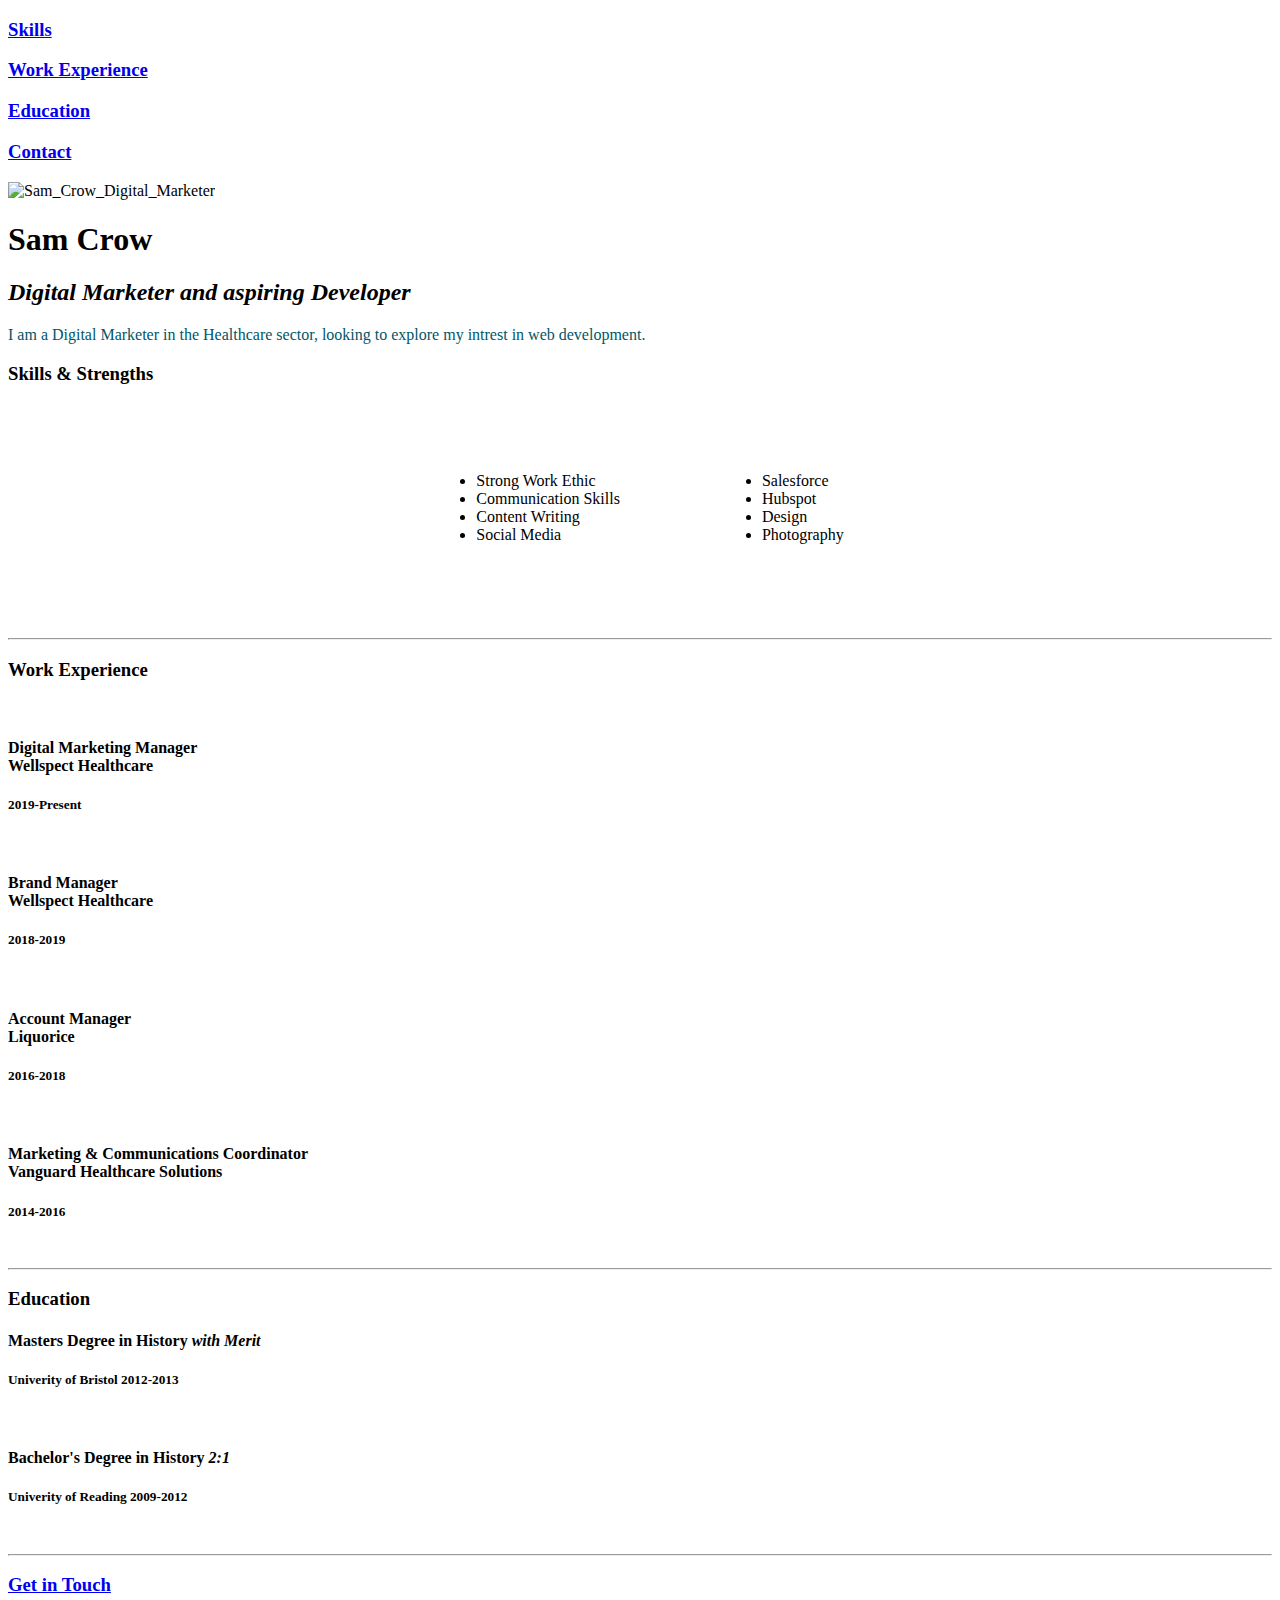
==== index.html @ a2f754d3 "Update index.html" ====
<!DOCTYPE html>
<html lang="en" dir="ltr">

<head>
  <meta charset="utf-8">
  <meta name="viewport" content="width=device-width, initial-scale=1">
  <title>Sam Crow</title>
  <link rel="stylesheet" href="styles.css">
  <link rel="icon" href="favicon.ico">
</head>
<nav class="menu">
  <a href="#Skills">
    <h3 class="menu-item">Skills</h3>
  </a>
  <a href="#Work">
    <h3 class="menu-item">Work Experience</h3>
  </a>
  <a href="#Education">
    <h3 class="menu-item">Education</h3>
  </a>
  <a href="Contact.html">
    <h3 class="menu-item"> Contact</h3>
  </a>
</nav>
<header>
  <img class="profile-img" height="400" src="Sam-Crow.png" alt="Sam_Crow_Digital_Marketer">
  <div class="profile-txt">
    <h1>Sam Crow</h1>
    <h2><em>Digital Marketer and aspiring Developer</em></h2>
    <p style="color: #015668">I am a Digital Marketer in the Healthcare sector, looking to explore my intrest in web development.</p>
  </div>
</header>

<body>
  <a id="Skills">
    <h3>Skills & Strengths</h3>
  </a>
  <table style=" margin: 0 auto;" : cellpadding="50" ; align="center">
    <tbody font-size="3em">
      <tr>
        <td>
          <ul>
            <li>Strong Work Ethic</li>
            <li>Communication Skills</li>
            <li>Content Writing</li>
            <li>Social Media</li>
          </ul>
        </td>
        <td>
          <ul>
            <li>Salesforce</li>
            <li>Hubspot</li>
            <li>Design</li>
            <li>Photography</li>
          </ul>
        </td>
      </tr>
    </tbody>
  </table>
  <br>
  </div>
  <hr>
  <a id="Work">
  <h3>Work Experience</h3>
  </a>
  <br>
  <h4>Digital Marketing Manager <br> Wellspect Healthcare</h4>
  <h5>2019-Present</h5>
  <br>
  <h4>Brand Manager <br> Wellspect Healthcare</h4>
  <h5>2018-2019</h5>
  <br>
  <h4>Account Manager <br> Liquorice</h4>
  <h5>2016-2018</h5>
  <br>
  <h4>Marketing & Communications Coordinator <br> Vanguard Healthcare Solutions</h4>
  <h5>2014-2016</h5>
  <br>
  <hr>
  <div>
    <a id="Education">
    <h3>Education</h3>
    </a>
    <h4>Masters Degree in History <i>with Merit</i></h4>
    <h5>Univerity of Bristol 2012-2013</h5>
    <br>
    <h4>Bachelor's Degree in History <i>2:1</i></h4>
    <h5>Univerity of Reading 2009-2012</h5>
    <br>
  </div>
  <hr>
  <a href="Contact.html">
    <h3>Get in Touch</h3>
  </a>
</body>

</html>
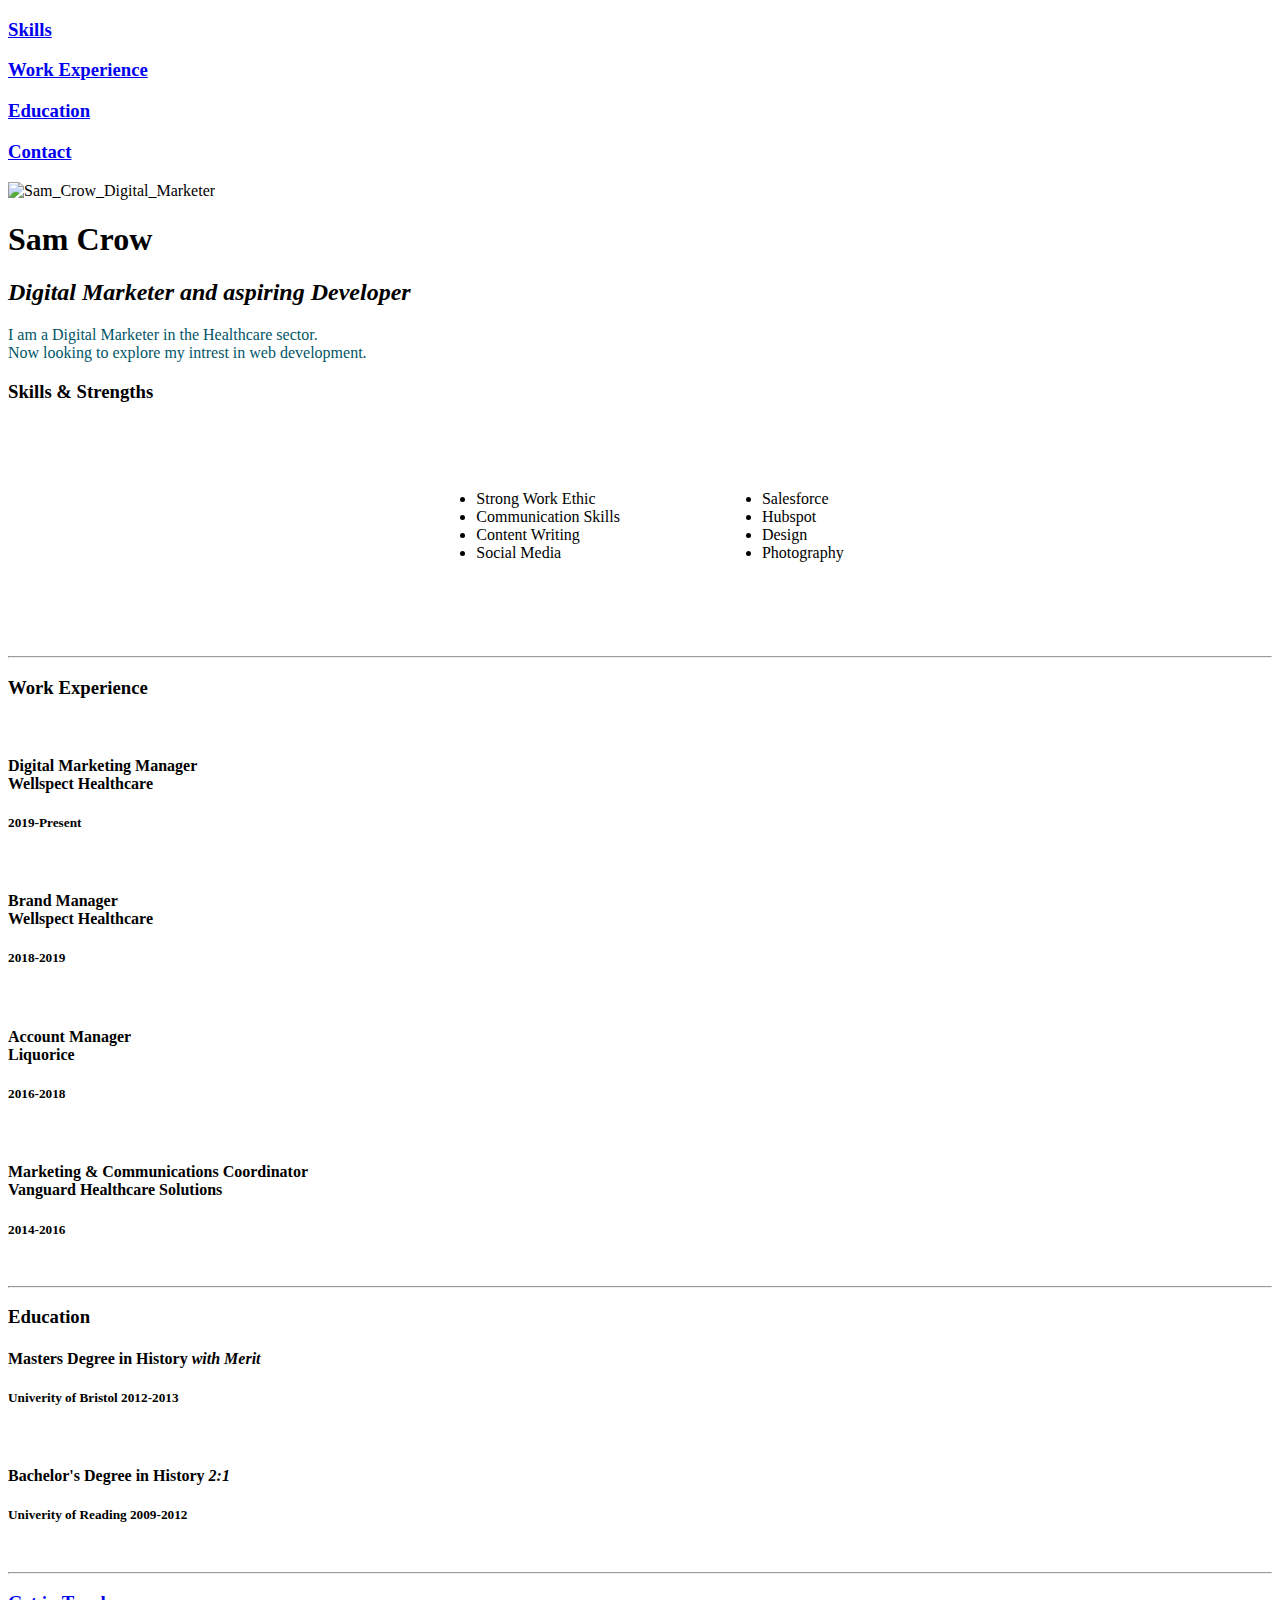
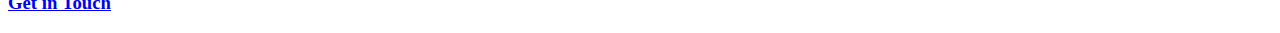
==== commit 77f0bc27: "Update index.html" ====
--- a/index.html
+++ b/index.html
@@ -27,7 +27,7 @@
   <div class="profile-txt">
     <h1>Sam Crow</h1>
     <h2><em>Digital Marketer and aspiring Developer</em></h2>
-    <p style="color: #015668">I am a Digital Marketer in the Healthcare sector, looking to explore my intrest in web development.</p>
+    <p style="color: #015668">I am a Digital Marketer in the Healthcare sector. <br> Now looking to explore my intrest in web development.</p>
   </div>
 </header>
 
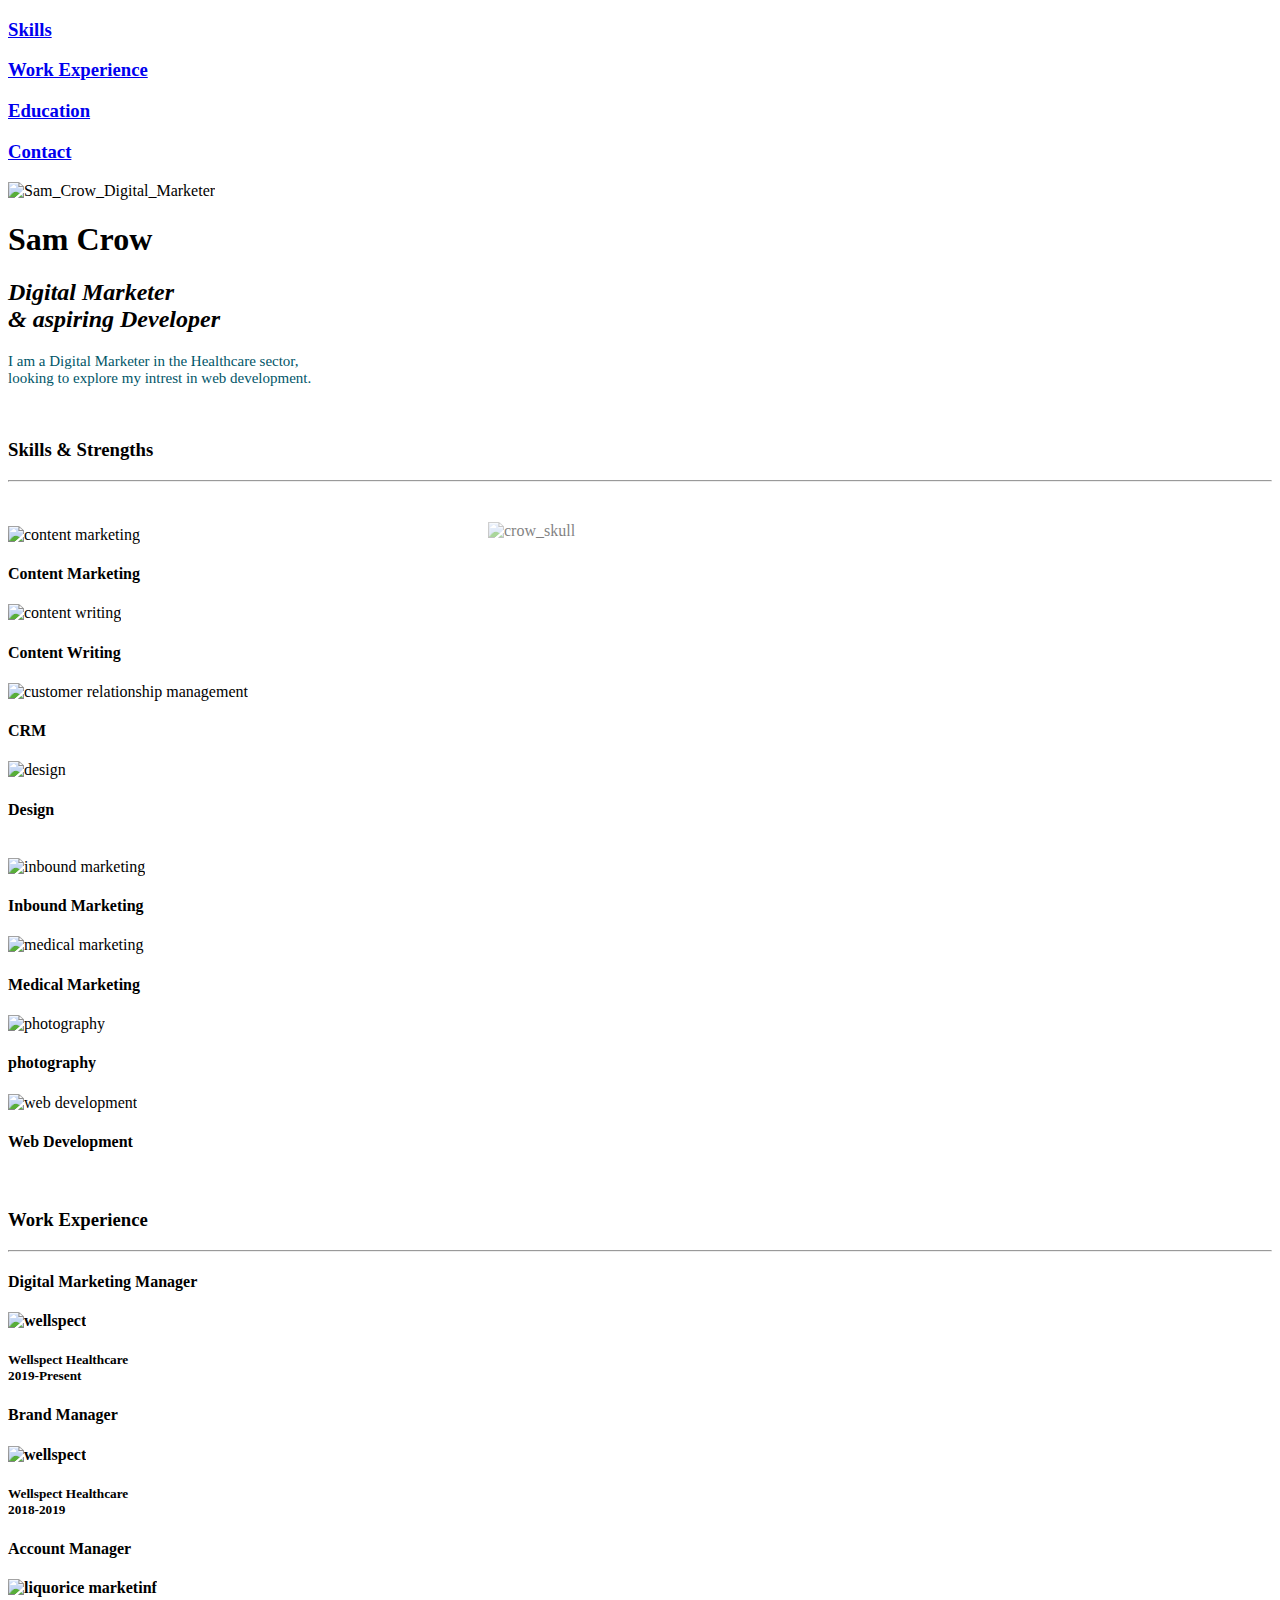
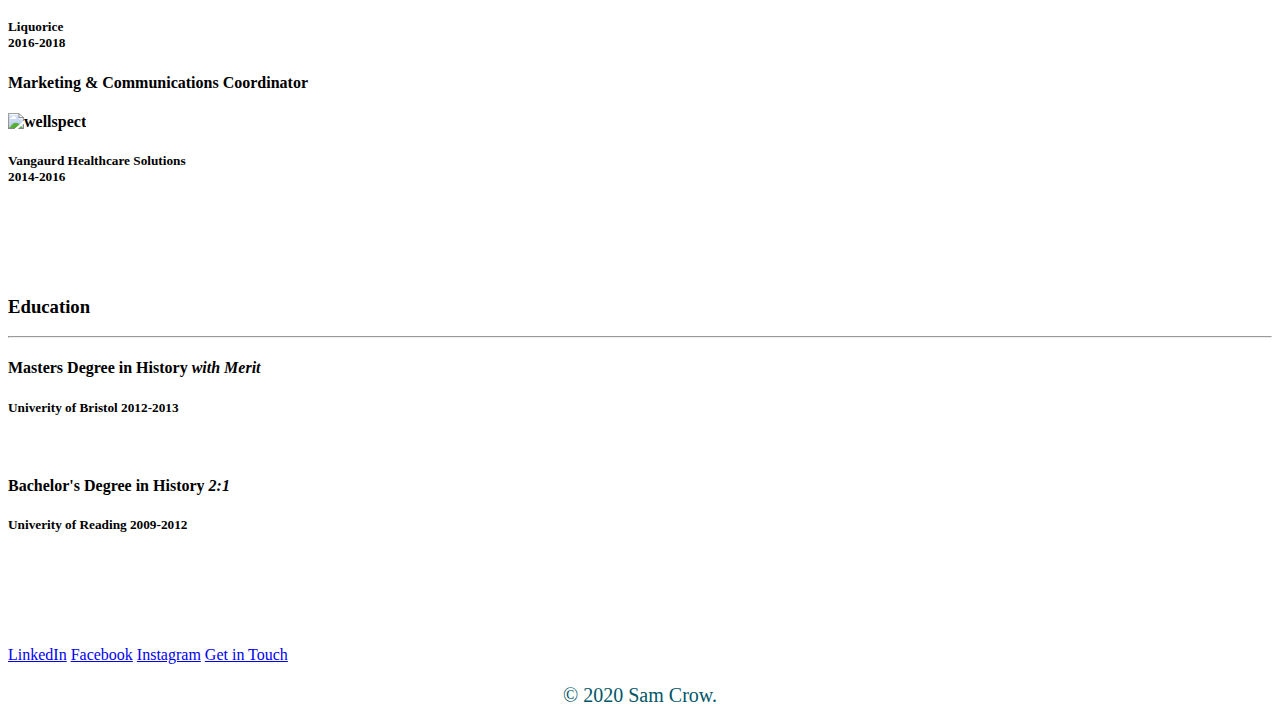
==== commit 0d03d8b4: "Update index.html" ====
--- a/index.html
+++ b/index.html
@@ -7,91 +7,133 @@
   <title>Sam Crow</title>
   <link rel="stylesheet" href="styles.css">
   <link rel="icon" href="favicon.ico">
+  <link href="https://fonts.googleapis.com/css2?family=IM+Fell+DW+Pica:ital@0;1&display=swap" rel="stylesheet">
 </head>
-<nav class="menu">
-  <a href="#Skills">
-    <h3 class="menu-item">Skills</h3>
-  </a>
-  <a href="#Work">
-    <h3 class="menu-item">Work Experience</h3>
-  </a>
-  <a href="#Education">
-    <h3 class="menu-item">Education</h3>
-  </a>
-  <a href="Contact.html">
-    <h3 class="menu-item"> Contact</h3>
-  </a>
-</nav>
-<header>
-  <img class="profile-img" height="400" src="Sam-Crow.png" alt="Sam_Crow_Digital_Marketer">
-  <div class="profile-txt">
-    <h1>Sam Crow</h1>
-    <h2><em>Digital Marketer and aspiring Developer</em></h2>
-    <p style="color: #015668">I am a Digital Marketer in the Healthcare sector. <br> Now looking to explore my intrest in web development.</p>
-  </div>
-</header>
 
 <body>
-  <a id="Skills">
-    <h3>Skills & Strengths</h3>
-  </a>
-  <table style=" margin: 0 auto;" : cellpadding="50" ; align="center">
-    <tbody font-size="3em">
-      <tr>
-        <td>
-          <ul>
-            <li>Strong Work Ethic</li>
-            <li>Communication Skills</li>
-            <li>Content Writing</li>
-            <li>Social Media</li>
-          </ul>
-        </td>
-        <td>
-          <ul>
-            <li>Salesforce</li>
-            <li>Hubspot</li>
-            <li>Design</li>
-            <li>Photography</li>
-          </ul>
-        </td>
-      </tr>
-    </tbody>
-  </table>
-  <br>
+  <header>
+    <nav class="menu">
+      <a href="#Skills">
+        <h3 class="menu-item">Skills</h3>
+      </a>
+      <a href="#Work">
+        <h3 class="menu-item">Work Experience</h3>
+      </a>
+      <a href="#Education">
+        <h3 class="menu-item">Education</h3>
+      </a>
+      <a href="Contact.html">
+        <h3 class="menu-item"> Contact</h3>
+      </a>
+    </nav>
+    <img class="profile-img" height="400" src="Sam-Crow.png" alt="Sam_Crow_Digital_Marketer">
+    <div class="profile-txt">
+      <h1>Sam Crow</h1>
+      <h2><em>Digital Marketer <br>& aspiring Developer</em></h2>
+      <p style="color: #015668; font-size: 15px">I am a Digital Marketer in the Healthcare sector,<br> looking to explore my intrest in web development.</p>
+    </div>
+    <img src="Crow_skull_transparent.png" alt="crow_skull" style="
+    display: inline-block;
+      margin: 5px,0, 0, 0;
+      position: relative;left: 480px;top: 120px;bottom: auto;
+      width:300px;
+       opacity: 0.5;">
+  </header>
+
+  <div class="content-block">
+    <a id="Skills">
+      <h3>Skills & Strengths</h3>
+      <hr>
+    </a>
+    <br>
+    <br>
+    <div class="skills_icon">
+      <img src="content_marketing.png" alt="content marketing" width="50%" style="left:auto; right: auto" />
+      <h4>Content Marketing</h4>
+    </div>
+    <div class="skills_icon">
+      <img src="content_writing.png" alt="content writing" width="50%" style="left:auto; right: auto" />
+      <h4>Content Writing</h4>
+    </div>
+    <div class="skills_icon">
+      <img src="crm.png" alt="customer relationship management" width="50%" style="left:auto; right: auto" />
+      <h4>CRM</h4>
+    </div>
+    <div class="skills_icon">
+      <img src="design.png" alt="design" width="50%" style="left:auto; right: auto" />
+      <h4>Design</h4>
+    </div>
+    <br>
+    <div class="skills_icon">
+      <img src="inbound.png" alt="inbound marketing" width="50%" style="left:auto; right: auto" />
+      <h4>Inbound Marketing</h4>
+    </div>
+    <div class="skills_icon">
+      <img src="medical_marketing.png" alt="medical marketing" width="50%" style="left:auto; right: auto" />
+      <h4>Medical Marketing</h4>
+    </div>
+    <div class="skills_icon">
+      <img src="photography.png" alt="photography" width="50%" style="left:auto; right: auto" />
+      <h4>photography</h4>
+    </div>
+    <div class="skills_icon">
+      <img src="wed_development.png" alt="web development" width="50%" style="left:auto; right: auto" />
+      <h4>Web Development</h4>
+    </div>
+    <div class="background-block">
+      <img src="Crow_skull_bg.png" alt="" style="width:100%;opacity:0.5;">
+    </div>
+    <div class="content-block" style="height:650px">
+      <a id="Work">
+        <h3>Work Experience</h3>
+        <hr>
+      </a>
+      <div class="two-column">
+        <h4>Digital Marketing Manager
+          <h4 />
+          <img src="wellspect.png" alt="wellspect" width="20%" style="left:auto; right: auto" />
+          <h5>Wellspect Healthcare <br> 2019-Present</h5>
+          <h4>Brand Manager
+            <h4 />
+            <img src="wellspect.png" alt="wellspect" width="20%" style="left:auto; right: auto" />
+            <h5>Wellspect Healthcare <br> 2018-2019</h5>
+            <h4>Account Manager
+              <h4 />
+              <img src="Liquorice.png" alt="liquorice marketinf" width="20%" style="left:auto; right: auto" />
+              <h5>Liquorice <br> 2016-2018</h5>
+              <h4>Marketing & Communications Coordinator
+                <h4 />
+                <img src="vanguard.png" alt="wellspect" width="20%" style="left:auto; right: auto" />
+                <h5>Vangaurd Healthcare Solutions <br> 2014-2016</h5>
+      </div>
+      <br>
+    </div>
+    <div class="background-block">
+      <img src="Crow_skull_bg.png" alt="" style="width:100%; z-index: 1;opacity:0.5;">
+    </div>
+    <div class="content-block" style="height:350px">
+      <a id="Education">
+        <h3>Education</h3>
+        <hr>
+      </a>
+      <h4>Masters Degree in History <i>with Merit</i></h4>
+      <h5>Univerity of Bristol 2012-2013</h5>
+      <br>
+      <h4>Bachelor's Degree in History <i>2:1</i></h4>
+      <h5>Univerity of Reading 2009-2012</h5>
+      <br>
+    </div>
+</body>
+<div class="footer-contrast">
+  <div position="absolute"> <a class="footer-item" href="https://www.linkedin.com/in/sam-crow-6b1526a8/" style="margin:left500">LinkedIn</a>
+    <a class="footer-item" href="https://www.facebook.com/sam.crow.52012">Facebook</a>
+    <a class="footer-item" href="https://www.instagram.com/sjecrow/">Instagram</a>
+        <a class="footer-item" href="Contact.html">Get in Touch</a>
+    <p style="font-size: 20px;
+  font-family: 'IM Fell DW Pica',Garamond , serif;
+  color: #015668;display: block;
+  text-align: center;
+  padding: 15px,0,10px,0; ">© 2020 Sam Crow.</p>
   </div>
-  <hr>
-  <a id="Work">
-  <h3>Work Experience</h3>
-  </a>
-  <br>
-  <h4>Digital Marketing Manager <br> Wellspect Healthcare</h4>
-  <h5>2019-Present</h5>
-  <br>
-  <h4>Brand Manager <br> Wellspect Healthcare</h4>
-  <h5>2018-2019</h5>
-  <br>
-  <h4>Account Manager <br> Liquorice</h4>
-  <h5>2016-2018</h5>
-  <br>
-  <h4>Marketing & Communications Coordinator <br> Vanguard Healthcare Solutions</h4>
-  <h5>2014-2016</h5>
-  <br>
-  <hr>
-  <div>
-    <a id="Education">
-    <h3>Education</h3>
-    </a>
-    <h4>Masters Degree in History <i>with Merit</i></h4>
-    <h5>Univerity of Bristol 2012-2013</h5>
-    <br>
-    <h4>Bachelor's Degree in History <i>2:1</i></h4>
-    <h5>Univerity of Reading 2009-2012</h5>
-    <br>
-  </div>
-  <hr>
-  <a href="Contact.html">
-    <h3>Get in Touch</h3>
-  </a>
-</body>
 
 </html>
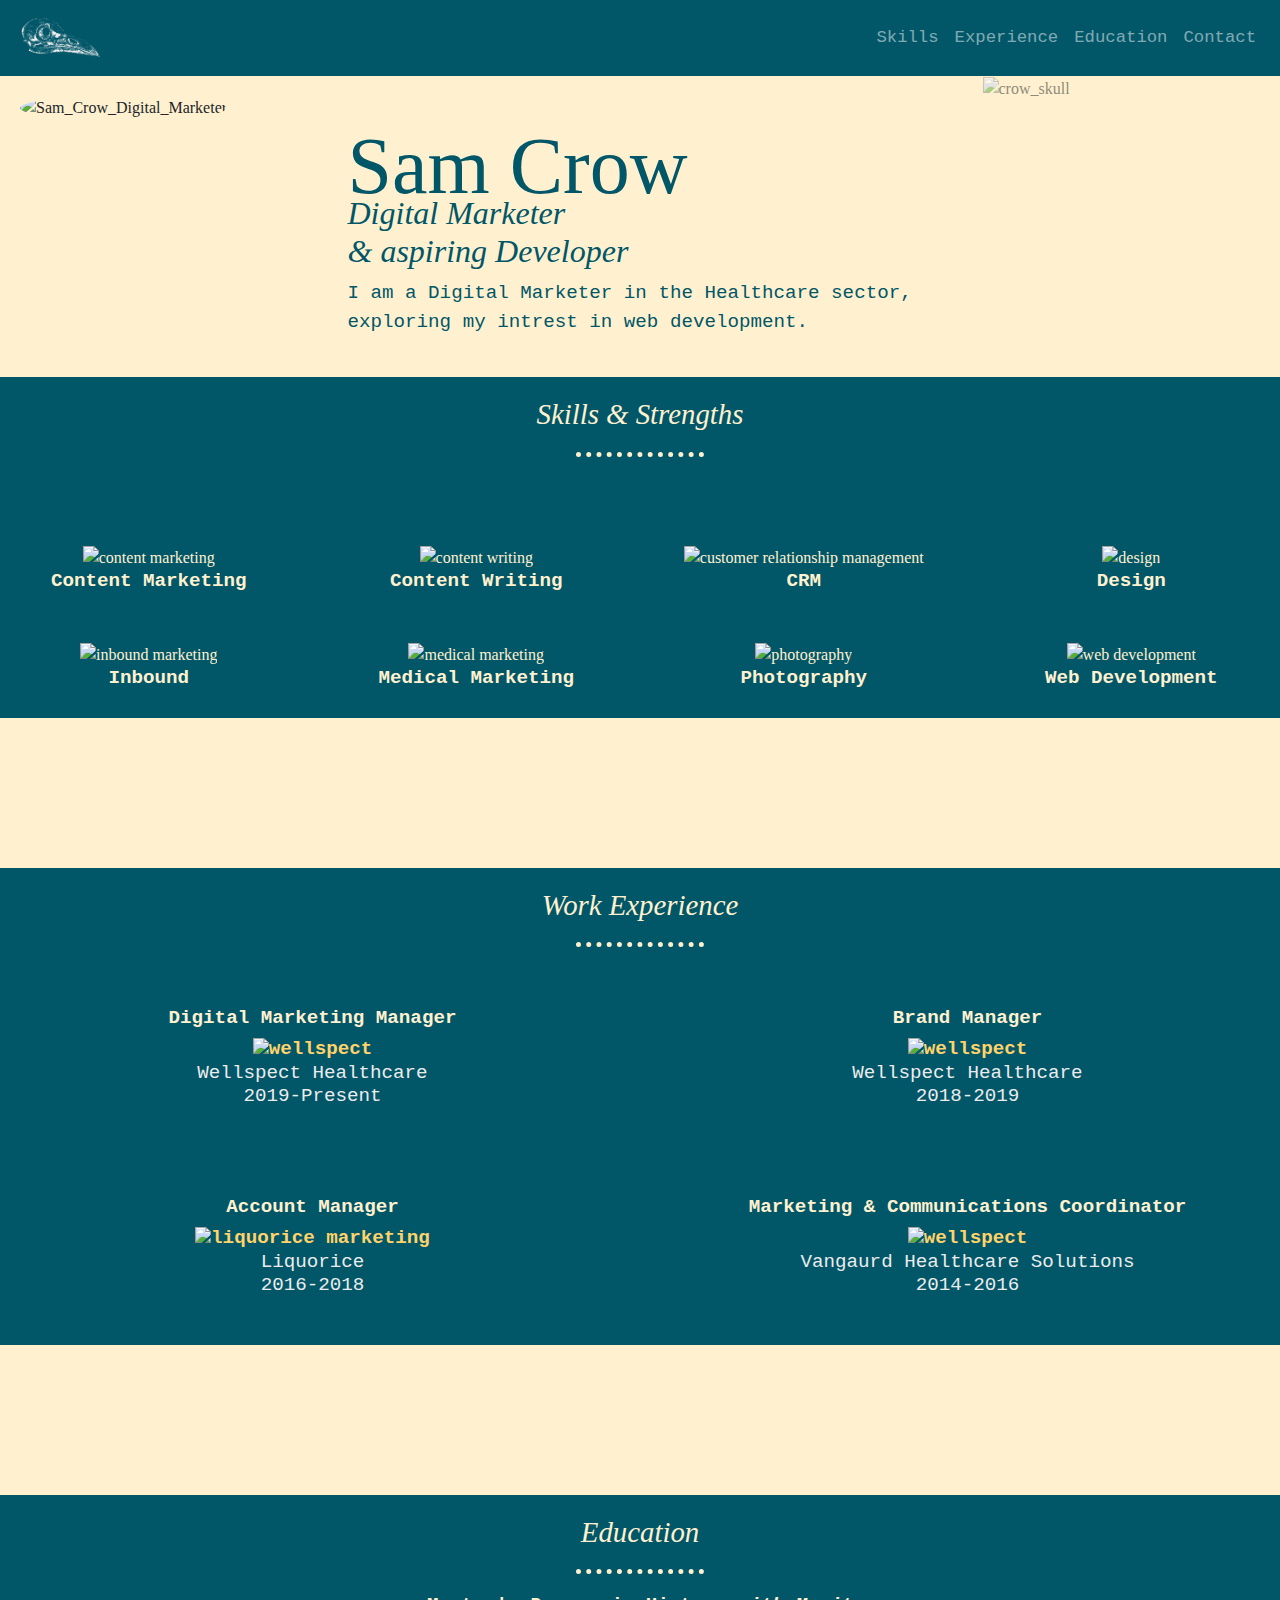
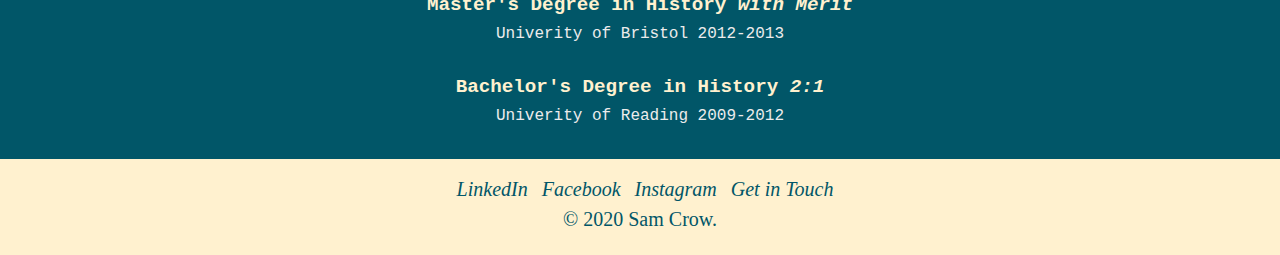
==== commit b3183c5f: "Upload 4" ====
--- a/index.html
+++ b/index.html
@@ -5,118 +5,161 @@
   <meta charset="utf-8">
   <meta name="viewport" content="width=device-width, initial-scale=1">
   <title>Sam Crow</title>
+<link rel="stylesheet" href="https://stackpath.bootstrapcdn.com/bootstrap/4.4.1/css/bootstrap.min.css" integrity="sha384-Vkoo8x4CGsO3+Hhxv8T/Q5PaXtkKtu6ug5TOeNV6gBiFeWPGFN9MuhOf23Q9Ifjh" crossorigin="anonymous">
+<script src="https://code.jquery.com/jquery-3.4.1.slim.min.js" integrity="sha384-J6qa4849blE2+poT4WnyKhv5vZF5SrPo0iEjwBvKU7imGFAV0wwj1yYfoRSJoZ+n" crossorigin="anonymous"></script>
+<script src="https://cdn.jsdelivr.net/npm/popper.js@1.16.0/dist/umd/popper.min.js" integrity="sha384-Q6E9RHvbIyZFJoft+2mJbHaEWldlvI9IOYy5n3zV9zzTtmI3UksdQRVvoxMfooAo" crossorigin="anonymous"></script>
+<script src="https://stackpath.bootstrapcdn.com/bootstrap/4.4.1/js/bootstrap.min.js" integrity="sha384-wfSDF2E50Y2D1uUdj0O3uMBJnjuUD4Ih7YwaYd1iqfktj0Uod8GCExl3Og8ifwB6" crossorigin="anonymous"></script>
   <link rel="stylesheet" href="styles.css">
   <link rel="icon" href="favicon.ico">
   <link href="https://fonts.googleapis.com/css2?family=IM+Fell+DW+Pica:ital@0;1&display=swap" rel="stylesheet">
 </head>
 
 <body>
+
+  <!-- Nav Bar -->
+
+  <nav class="navbar sticky-top navbar-expand-lg navbar-dark" style="background-colour:#015668; color: #fff1cf; font-family: 'IM Fell DW Pica', Garamond, serif;">
+    <a class="navbar-brand" href="index.html">
+      <img src="Crow_skull_menu.png" height="50" alt="Crow_skull_menu">
+    </a>
+       <button class="navbar-toggler" type="button" data-toggle="collapse" data-target="#navbarSupportedContent" aria-controls="navbarSupportedContent" aria-expanded="false" aria-label="Toggle navigation">
+      <span class="navbar-toggler-icon"></span>
+    </button>
+    <div class="collapse navbar-collapse" id="navbarSupportedContent">
+      <ul class="navbar-nav ml-auto">
+          <li class="nav-item">
+              <a class="nav-link" href="#Skills">Skills</a>
+          </li>
+          <li class="nav-item">
+              <a class="nav-link" href="#Work">Experience</a>
+          </li>
+          <li class="nav-item">
+              <a class="nav-link" href="#Education">Education</a>
+          </li>
+          <li class="nav-item">
+              <a class="nav-link" href="Contact.html">Contact</a>
+          </li>
+      </ul>
+   </div>
+ </nav>
+
+<!-- Header -->
+
   <header>
-    <nav class="menu">
-      <a href="#Skills">
-        <h3 class="menu-item">Skills</h3>
-      </a>
-      <a href="#Work">
-        <h3 class="menu-item">Work Experience</h3>
-      </a>
-      <a href="#Education">
-        <h3 class="menu-item">Education</h3>
-      </a>
-      <a href="Contact.html">
-        <h3 class="menu-item"> Contact</h3>
-      </a>
-    </nav>
-    <img class="profile-img" height="400" src="Sam-Crow.png" alt="Sam_Crow_Digital_Marketer">
+<div class="row">
+  <div class="col-lg-3 col-md-6">
+      <img class="profile-img" width="100%" src="Sam-Crow.png" alt="Sam_Crow_Digital_Marketer">
+  </div>
+  <div class="col-lg-6 col-md-6" style="padding-bottom:55px">
     <div class="profile-txt">
       <h1>Sam Crow</h1>
       <h2><em>Digital Marketer <br>& aspiring Developer</em></h2>
-      <p style="color: #015668; font-size: 15px">I am a Digital Marketer in the Healthcare sector,<br> looking to explore my intrest in web development.</p>
+      <p style="color: #015668; font-size: 120%">I am a Digital Marketer in the Healthcare sector, exploring my intrest in web development.</p>
     </div>
+  </div>
+  <div class="col-lg-3 d-sm-none d-none d-lg-block">
     <img src="Crow_skull_transparent.png" alt="crow_skull" style="
     display: inline-block;
-      margin: 5px,0, 0, 0;
-      position: relative;left: 480px;top: 120px;bottom: auto;
-      width:300px;
+      width:80%;
        opacity: 0.5;">
+  </div>
+</div>
   </header>
 
+  <!-- Skills & Stengths -->
   <div class="content-block">
     <a id="Skills">
       <h3>Skills & Strengths</h3>
-      <hr>
-    </a>
-    <br>
-    <br>
-    <div class="skills_icon">
-      <img src="content_marketing.png" alt="content marketing" width="50%" style="left:auto; right: auto" />
-      <h4>Content Marketing</h4>
-    </div>
-    <div class="skills_icon">
-      <img src="content_writing.png" alt="content writing" width="50%" style="left:auto; right: auto" />
-      <h4>Content Writing</h4>
-    </div>
-    <div class="skills_icon">
-      <img src="crm.png" alt="customer relationship management" width="50%" style="left:auto; right: auto" />
-      <h4>CRM</h4>
-    </div>
-    <div class="skills_icon">
-      <img src="design.png" alt="design" width="50%" style="left:auto; right: auto" />
-      <h4>Design</h4>
-    </div>
-    <br>
-    <div class="skills_icon">
-      <img src="inbound.png" alt="inbound marketing" width="50%" style="left:auto; right: auto" />
-      <h4>Inbound Marketing</h4>
-    </div>
-    <div class="skills_icon">
-      <img src="medical_marketing.png" alt="medical marketing" width="50%" style="left:auto; right: auto" />
-      <h4>Medical Marketing</h4>
-    </div>
-    <div class="skills_icon">
-      <img src="photography.png" alt="photography" width="50%" style="left:auto; right: auto" />
-      <h4>photography</h4>
-    </div>
-    <div class="skills_icon">
-      <img src="wed_development.png" alt="web development" width="50%" style="left:auto; right: auto" />
-      <h4>Web Development</h4>
-    </div>
-    <div class="background-block">
-      <img src="Crow_skull_bg.png" alt="" style="width:100%;opacity:0.5;">
-    </div>
-    <div class="content-block" style="height:650px">
+      <hr>  </a>
+      <br>
+      <br>
+
+<div class="row">
+  <div class="col-lg-3 col-md-4 col-6" style="padding:20px">
+    <img src="content_marketing.png" alt="content marketing" width="50%" style="left:auto; right: auto" />
+    <h4>Content Marketing</h4>
+  </div>
+  <div class="col-lg-3 col-md-4  col-6" style="padding:20px">
+    <img src="content_writing.png" alt="content writing" width="50%" style="left:auto; right: auto" />
+    <h4>Content Writing</h4>
+  </div>
+  <div class="col-lg-3 col-md-4  col-6" style="padding:20px">
+    <img src="crm.png" alt="customer relationship management" width="50%" style="left:auto; right: auto" />
+    <h4>CRM</h4>
+  </div>
+  <div class="col-lg-3 col-md-4  col-6" style="padding:20px">
+    <img src="design.png" alt="design" width="50%" style="left:auto; right: auto" />
+    <h4>Design</h4>
+  </div>
+  <div class="col-lg-3 col-md-4  col-6" style="padding:20px">
+    <img src="inbound.png" alt="inbound marketing" width="50%" style="left:auto; right: auto" />
+    <h4>Inbound</h4>
+  </div>
+  <div class="col-lg-3 col-md-4  col-6" style="padding:20px">
+    <img src="medical_marketing.png" alt="medical marketing" width="50%" style="left:auto; right: auto" />
+    <h4>Medical Marketing</h4>
+  </div>
+  <div class="col-lg-3 col-md-4  col-6" style="padding:20px">
+    <img src="photography.png" alt="photography" width="50%" style="left:auto; right: auto" />
+    <h4>Photography</h4>
+  </div>
+  <div class="col-lg-3 col-md-4  col-6" style="padding:20px">
+    <img src="wed_development.png" alt="web development" width="50%" style="left:auto; right: auto" />
+    <h4>Web Development</h4>
+  </div>
+</div>
+
+<div class="background-block">
+  <img src="Crow_skull_bg.png" alt="" style="width:100%; z-index: 1;opacity:0.5;">
+</div>
+
+  <!-- Experience -->
+
+    <div class="content-block">
       <a id="Work">
         <h3>Work Experience</h3>
         <hr>
       </a>
-      <div class="two-column">
-        <h4>Digital Marketing Manager
-          <h4 />
-          <img src="wellspect.png" alt="wellspect" width="20%" style="left:auto; right: auto" />
-          <h5>Wellspect Healthcare <br> 2019-Present</h5>
+
+      <div class="row">
+        <div class="col-md-6 col-12" style="padding:40px">
+          <h4>Digital Marketing Manager
+            <h4 />
+          <a href="https://www.wellspect.co.uk/"> <img src="wellspect.png" alt="wellspect" width="20%" style="left:auto; right: auto" />
+            <h5>Wellspect Healthcare <br> 2019-Present</h5></a>
+        </div>
+        <div class="col-md-6 col-12" style="padding:40px">
           <h4>Brand Manager
             <h4 />
-            <img src="wellspect.png" alt="wellspect" width="20%" style="left:auto; right: auto" />
-            <h5>Wellspect Healthcare <br> 2018-2019</h5>
-            <h4>Account Manager
-              <h4 />
-              <img src="Liquorice.png" alt="liquorice marketinf" width="20%" style="left:auto; right: auto" />
-              <h5>Liquorice <br> 2016-2018</h5>
-              <h4>Marketing & Communications Coordinator
-                <h4 />
-                <img src="vanguard.png" alt="wellspect" width="20%" style="left:auto; right: auto" />
-                <h5>Vangaurd Healthcare Solutions <br> 2014-2016</h5>
+              <a href="https://www.wellspect.co.uk/"> <img src="wellspect.png" alt="wellspect" width="20%" style="left:auto; right: auto" />
+            <h5>Wellspect Healthcare <br> 2018-2019</h5> </a>
+        </div>
+        <div class="col-md-6 col-12" style="padding:40px">
+          <h4>Account Manager
+            <h4 />
+          <a href="https://liquorice.marketing/"> <img src="Liquorice.png" alt="liquorice marketing" width="20%" style="left:auto; right: auto" />
+            <h5>Liquorice <br> 2016-2018</h5></a>
+        </div>
+        <div class="col-md-6 col-12" style="padding:40px">
+          <h4>Marketing & Communications Coordinator
+            <h4 />
+          <a href="https://www.vanguardhealthcare.co.uk/"> <img src="vanguard.png" alt="wellspect" width="20%" style="left:auto; right: auto" />
+            <h5>Vangaurd Healthcare Solutions <br> 2014-2016</h5> </a>
+        </div>
       </div>
-      <br>
     </div>
     <div class="background-block">
       <img src="Crow_skull_bg.png" alt="" style="width:100%; z-index: 1;opacity:0.5;">
     </div>
-    <div class="content-block" style="height:350px">
+
+  <!-- Education -->
+
+    <div class="content-block" style="">
       <a id="Education">
         <h3>Education</h3>
         <hr>
       </a>
-      <h4>Masters Degree in History <i>with Merit</i></h4>
+      <h4>Master's Degree in History <i>with Merit</i></h4>
       <h5>Univerity of Bristol 2012-2013</h5>
       <br>
       <h4>Bachelor's Degree in History <i>2:1</i></h4>
@@ -128,7 +171,7 @@
   <div position="absolute"> <a class="footer-item" href="https://www.linkedin.com/in/sam-crow-6b1526a8/" style="margin:left500">LinkedIn</a>
     <a class="footer-item" href="https://www.facebook.com/sam.crow.52012">Facebook</a>
     <a class="footer-item" href="https://www.instagram.com/sjecrow/">Instagram</a>
-        <a class="footer-item" href="Contact.html">Get in Touch</a>
+        <a class="footer-item" href="contact.html">Get in Touch</a>
     <p style="font-size: 20px;
   font-family: 'IM Fell DW Pica',Garamond , serif;
   color: #015668;display: block;
--- a/styles.css
+++ b/styles.css
@@ -0,0 +1,224 @@
+/* Tag Selectors -------------------------------------------------- */
+header {
+  background-color: #fff1cf;
+  width: 100%;
+  margin: 0 0 10px 0;
+}
+
+body {
+  background-color: #015668;
+  margin: 0;
+  font-family: serif;
+}
+
+nav {
+  background-color: #015668;
+  padding: 20px;
+  font-size: 90%;
+}
+
+input{
+  width: 80%
+}
+
+textarea{
+  width: 80%
+}
+
+section {
+  display: -webkit-flex;
+  display: flex;
+}
+
+hr {
+  border-color: #fff1cf;
+  border-width: 5px;
+  border-style: none;
+  border-top-style: dotted;
+  width: 10%;
+  margin-bottom: 20px;
+}
+
+h1 {
+  font-size: 500%;
+  font-family: 'IM Fell DW Pica', Garamond, serif;
+  color: #015668;
+  line-height: .5
+}
+
+h2 {
+  font-size: 200%;
+  font-family: 'IM Fell DW Pica', Garamond, serif;
+  font-style: italic;
+  color: #015668;
+}
+
+h3 {
+  font-size: 180%;
+  font-family: 'IM Fell DW Pica', Garamond, serif;
+  color: #fff1cf;
+  text-align: center;
+  font-style: italic;
+  margin: 20px;
+}
+
+h4 {
+  font-size: 120%;
+  font-family: "Courier New", Garamond, serif;
+  font-weight: bold;
+  color: #fff1cf;
+  text-align: center;
+}
+
+h5 {
+  font-size: 100%;
+  font-family: "Courier New";
+  color: #ececec;
+  text-align: center;
+}
+
+p {
+  font-size: 120%;
+  font-family: "Courier New";
+  color: #ececec;
+  text-align: left;
+}
+
+a {
+  color: #ffd369;
+  text-decoration: none
+}
+
+table {
+  font-family: "Courier New";
+  color: #ececec;
+}
+
+li {
+  font-size: 120%;
+  font-family: "Courier New";
+  color: #ececec;
+  text-align: center;
+}
+
+/* Class Selectors-------------------------------------------------- */
+.profile-img {
+  border-radius: 50%;
+  padding: 20px;
+  position:relative;
+  text-align: center;
+    align-content: center;
+}
+
+.profile-txt {
+  align-content: center;
+  padding: 20px;
+  margin: 0, 0, 0, 40px;
+  position: relative;
+  top: 50px; d-sm: block;
+}
+
+.content-contrast {
+  background-color: #fff1cf;
+  color: #015668;
+  position: relative;
+  display: block;
+  margin: 10px, 0, 10px, 0;
+}
+
+.content-block {
+  background-color: #015668;
+  color: #fff1cf;
+  position: relative;
+  display: block;
+  width: 100%;
+  margin: 10px, 0, 10px, 0;
+  text-align: center;
+}
+
+.two-column{
+column-count: 2;
+column-gap: 20px;
+margin: 0;
+text-align: center;
+}
+
+.background-block {
+  background-color: #fff1cf;
+  position: static;
+  display: block;
+  height: 150px;
+  width: 100%;
+  top: 600px;
+  margin: 10px, 0, 10px, 0;
+  overflow: hidden;
+}
+
+
+
+.contact-item {
+  font-size: 20px;
+  font-family: "Garamond";
+  color: #015668;
+  font-style: italic;
+  padding-left: 30px
+}
+
+.contact-item {
+  width: 50%
+}
+
+.contact-block {
+  background-color: #fff1cf;
+  color: #015668;
+  display: flex;
+  flex-direction: column;
+  flex-wrap: wrap;
+  justify-content: center;
+  margin: 0;
+}
+
+.footer-contrast {
+  background-color: #fff1cf;
+  color: #015668;
+  margin: 0;
+  padding: 5px;
+}
+
+.footer-item {
+  font-size: 20px;
+  font-family: 'IM Fell DW Pica', Garamond, serif;
+  color: #015668;
+  font-style: italic;
+  display: inline-block;
+  left: auto;
+  right: auto;
+  padding-top: 10px;
+  padding-left: 10px;
+}
+
+.footer-item:hover {
+  font-family: 'IM Fell DW Pica', Garamond, serif;
+  color: #ffd369;
+  font-style: italic;
+  display: inline-block;
+  left: auto;
+  right: auto;
+  padding-top: 10px;
+  padding-left: 10px;}
+
+.skills_icon {
+  width: 20%;
+  height: 25%;
+  position: relative;
+padding: : 20px 10px 20px 10px;
+  text-align: center;
+}
+
+.form{
+  text-align: center;
+  width: 100%;
+  position: relative;
+}
+
+/* Id Selectors -------------------------------------------------- */
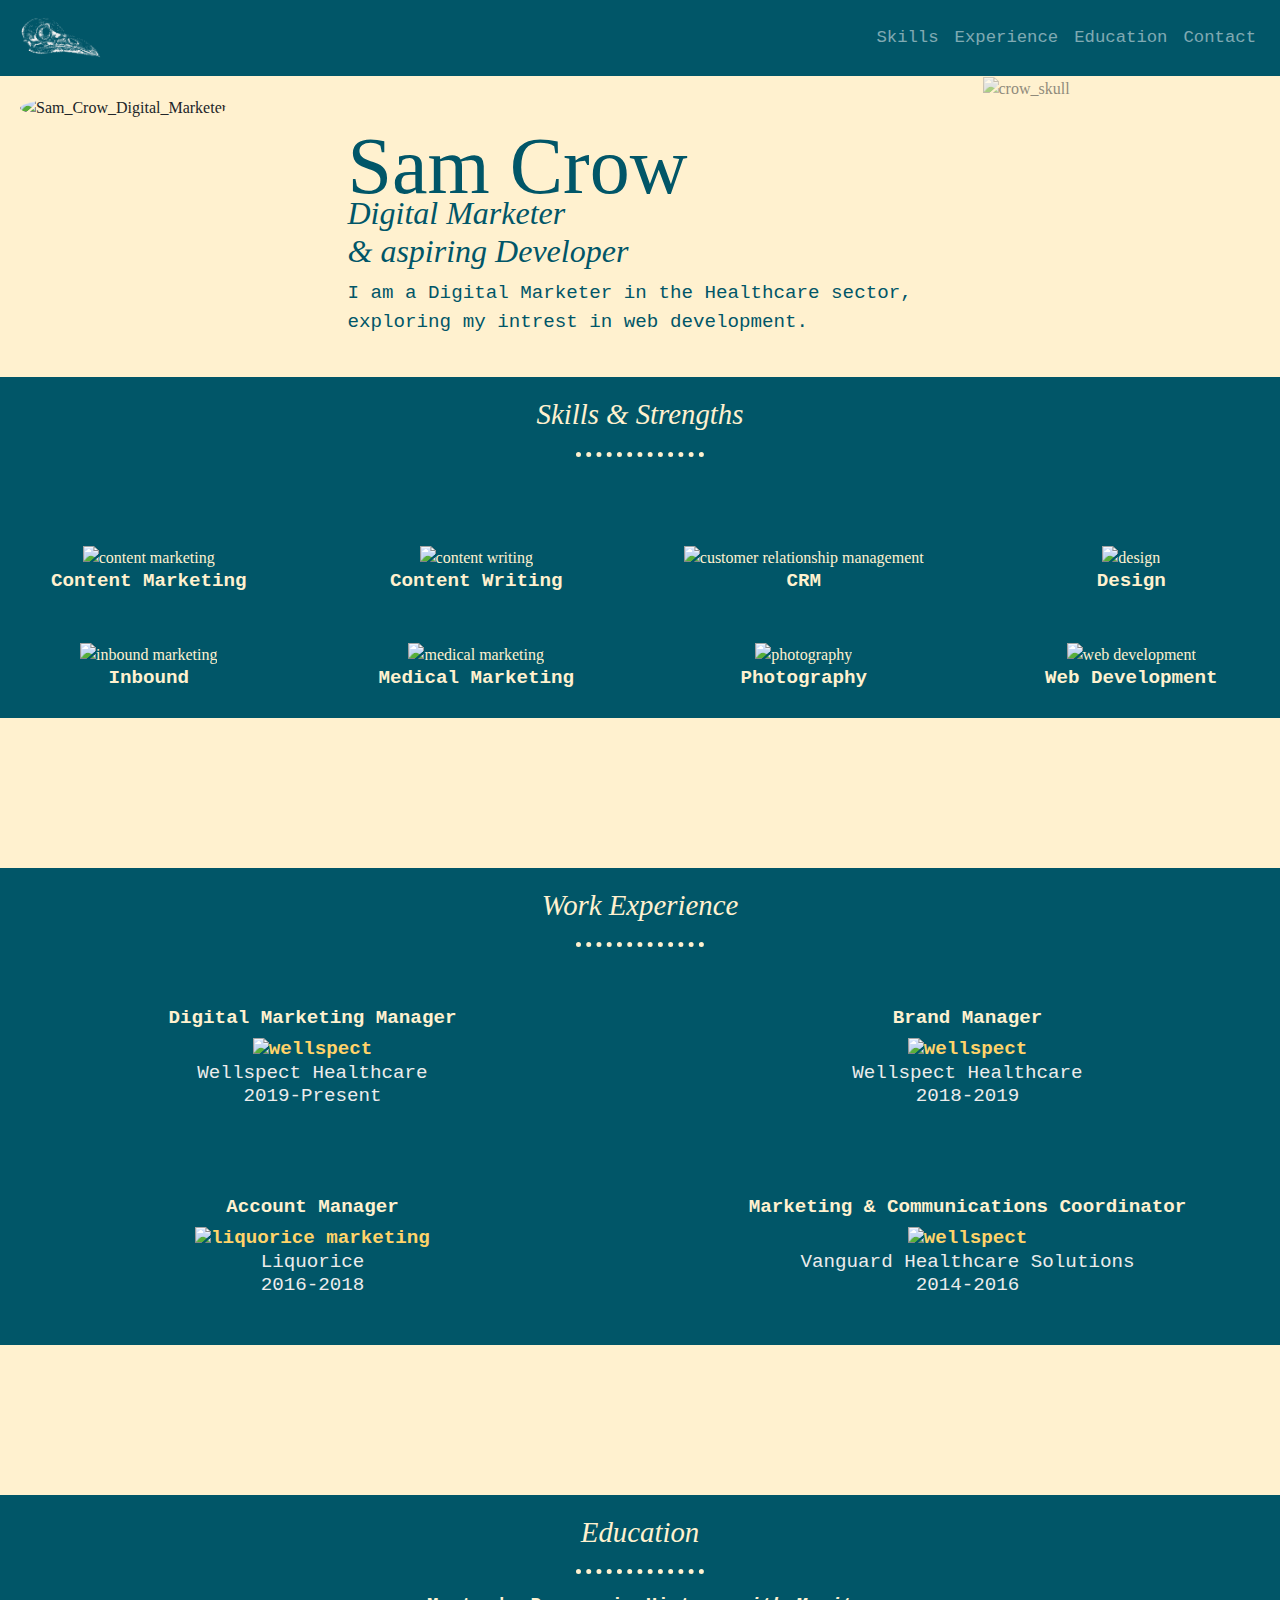
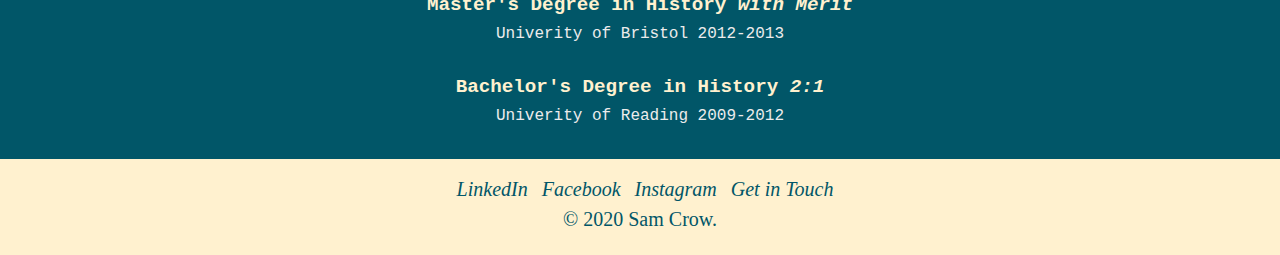
==== commit 3df3fee0: "Update index.html" ====
--- a/index.html
+++ b/index.html
@@ -144,7 +144,7 @@
           <h4>Marketing & Communications Coordinator
             <h4 />
           <a href="https://www.vanguardhealthcare.co.uk/"> <img src="vanguard.png" alt="wellspect" width="20%" style="left:auto; right: auto" />
-            <h5>Vangaurd Healthcare Solutions <br> 2014-2016</h5> </a>
+            <h5>Vanguard Healthcare Solutions <br> 2014-2016</h5> </a>
         </div>
       </div>
     </div>
@@ -171,7 +171,7 @@
   <div position="absolute"> <a class="footer-item" href="https://www.linkedin.com/in/sam-crow-6b1526a8/" style="margin:left500">LinkedIn</a>
     <a class="footer-item" href="https://www.facebook.com/sam.crow.52012">Facebook</a>
     <a class="footer-item" href="https://www.instagram.com/sjecrow/">Instagram</a>
-        <a class="footer-item" href="contact.html">Get in Touch</a>
+        <a class="footer-item" href="Contact.html">Get in Touch</a>
     <p style="font-size: 20px;
   font-family: 'IM Fell DW Pica',Garamond , serif;
   color: #015668;display: block;
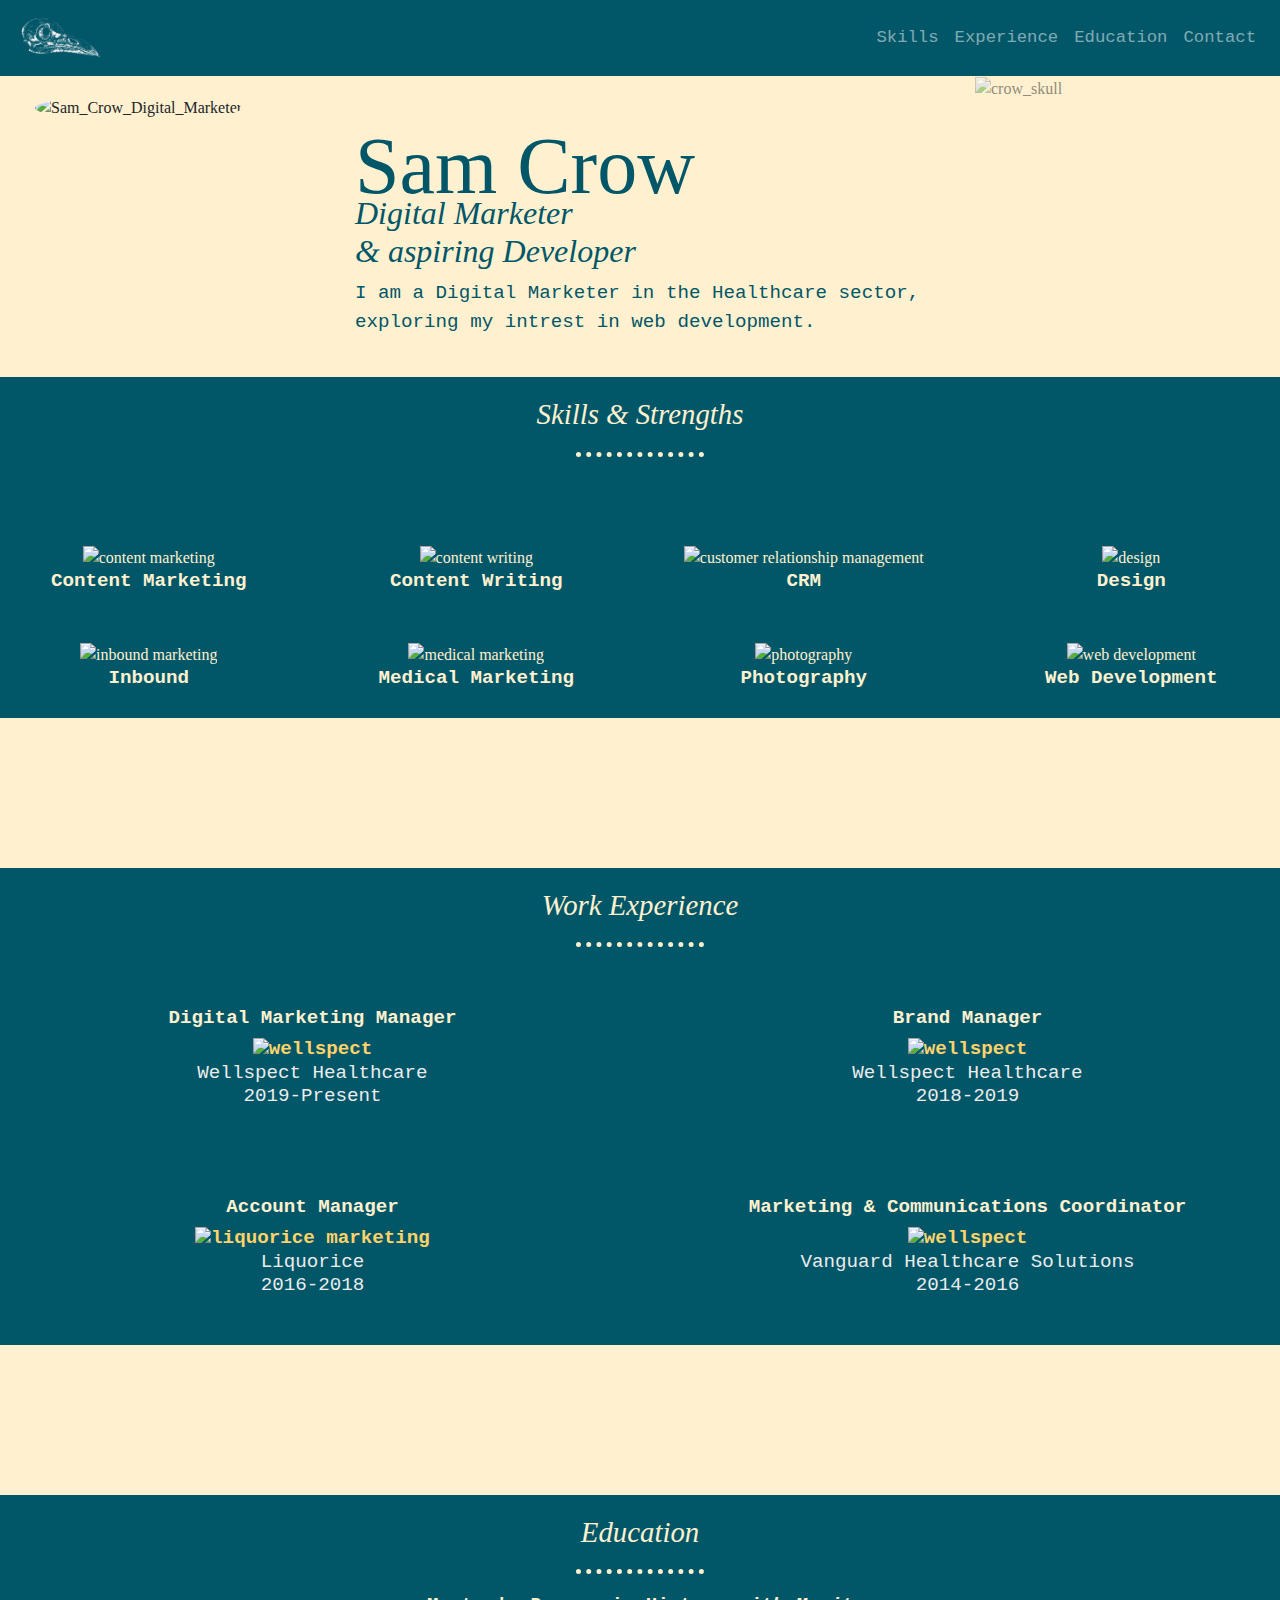
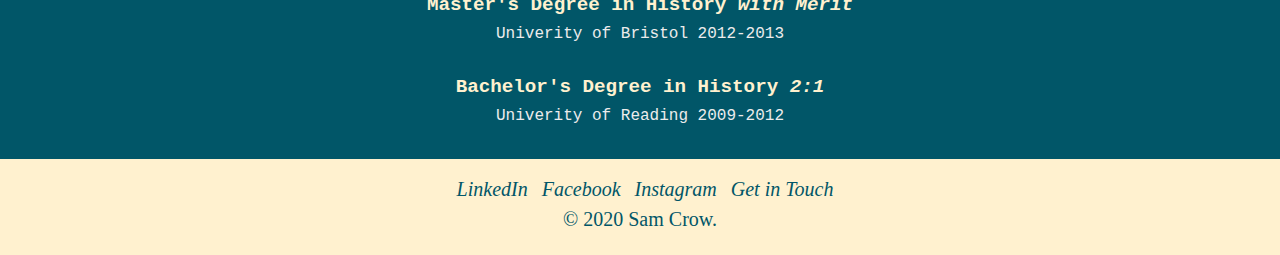
==== commit a469e2fc: "Update index.html" ====
--- a/index.html
+++ b/index.html
@@ -45,7 +45,7 @@
 
 <!-- Header -->
 
-  <header>
+  <header class="container-fluid">
 <div class="row">
   <div class="col-lg-3 col-md-6">
       <img class="profile-img" width="100%" src="Sam-Crow.png" alt="Sam_Crow_Digital_Marketer">
